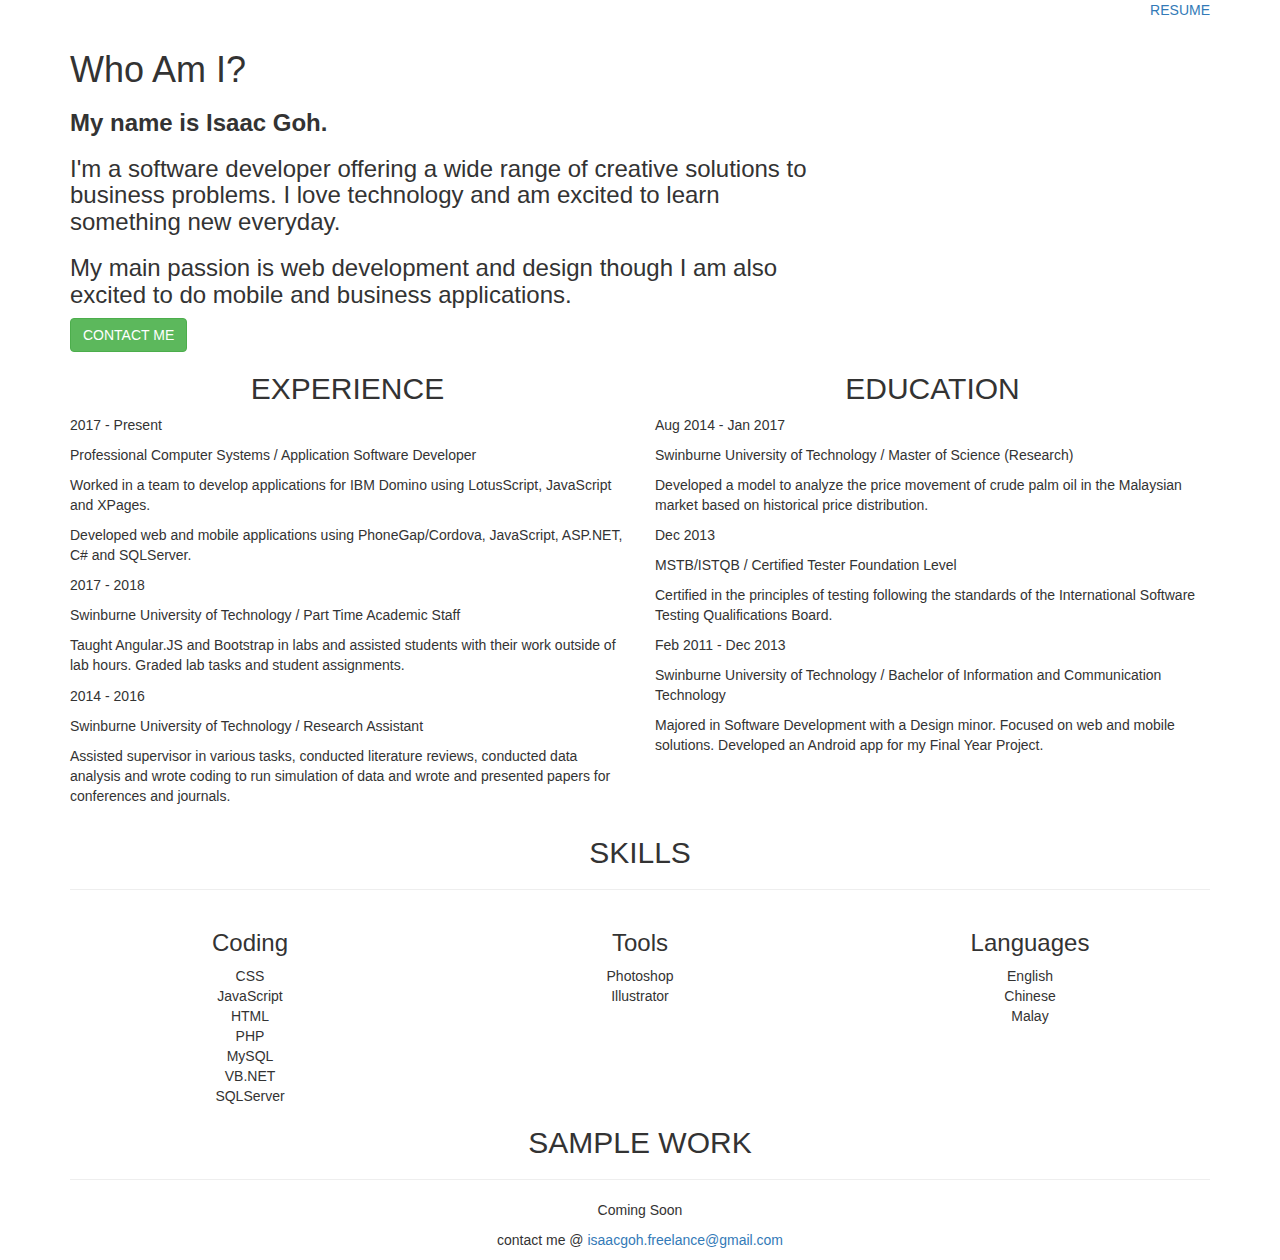
==== index.html @ ccd77763 "Add files via upload" ====
<!doctype html>
<html>
<head>
	<meta name="viewport" content="width=device-width, initial-scale=1">
	<meta content="text/html;charset=utf-8" http-equiv="Content-Type">
	<meta content="utf-8" http-equiv="encoding">
	<meta name="description" content="Isaac Goh is a Kuching-based web developer and freelance writer">
	<link rel="canonical" href="http://isaacgys.github.io"/>
	
	<title>Isaac Goh</title>
	
	<link rel="icon" type="image/png" href="img/favicon.png">
	<link rel="stylesheet" href="https://maxcdn.bootstrapcdn.com/bootstrap/3.3.7/css/bootstrap.min.css" integrity="sha384-BVYiiSIFeK1dGmJRAkycuHAHRg32OmUcww7on3RYdg4Va+PmSTsz/K68vbdEjh4u" crossorigin="anonymous">
	<link rel="stylesheet" href="css/animate.css">
	<link rel="stylesheet" href="css/style.css">
	<link rel="stylesheet" type="text/css" href="https://fonts.googleapis.com/css?family=Roboto">
	<script src="https://ajax.aspnetcdn.com/ajax/jQuery/jquery-3.2.0.min.js"></script>
	<script src="https://maxcdn.bootstrapcdn.com/bootstrap/3.3.7/js/bootstrap.min.js" integrity="sha384-Tc5IQib027qvyjSMfHjOMaLkfuWVxZxUPnCJA7l2mCWNIpG9mGCD8wGNIcPD7Txa" crossorigin="anonymous"></script>
	
	<script>
	$(document).ready(function(){
		$('a[href*="#"]:not([href="#"])').click(function() {
		  if (location.pathname.replace(/^\//, '') == this.pathname.replace(/^\//, '') && location.hostname == this.hostname) {
			var target = $(this.hash);
			target = target.length ? target : $('[name=' + this.hash.slice(1) + ']');
			if (target.length) {
			  $('html, body').animate({
				scrollTop: target.offset().top
			  }, 1000);
			  return false;
			}
		  }
		});
		
		$(window).resize(function() {
			$("span.text-content").css("height", $(".portfolioImage").height());
		});
		
		$(window).resize();
		
	});

	var $window = $(window);

		function isScrolledIntoView(elem, $window) {
			var windowTop = $window.scrollTop();
			var windowBottom = windowTop + $window.height() ;

			var elemTop = $(elem).offset().top;
			var elemBottom = elemTop + $(elem).height();

			return (elemTop <= windowBottom);
			
		}


	$(document).on("scroll", function () {
		if (isScrolledIntoView(".animation", $window)) {
			$(".animation").addClass("animated");
			$(".animation").addClass("fadeInUp");
		}
	});


	</script>
</head>	
<body>
	<header>
		<!--<nav class="navbar navbar-default navbar-fixed-top">
			<div class="container">
				<div class="row">
					<div class="col-xs-12 col-sm-6 col-sm-offset-3 col-md-8 col-md-offset-2">
					<div class="navbar-header">
						<ul class="nav navbar-nav ">
							<li><a href="#about">
								<span class="size-20">
									<i class="icon ion-person"></i>
									<span class="hidden-sm hidden-xs">About</span>
								</span>
							</a></li>
							<li><a href="#experience">
								<span class="size-20">
									<i class="icon ion-briefcase"></i>
									<span class="hidden-sm hidden-xs">Experience</span>
								</span>
							</a></li>
							<li><a href="#education">
								<span class="size-20">
									<i class="icon ion-university"></i>
									<span class="hidden-sm hidden-xs">Education</span>
								</span>
							</a></li>
							<li><a href="#skills">
								<span class="size-20">
									<i class="icon ion-code"></i>
									<span class="hidden-sm hidden-xs">Skills</span>
								</span>
							</a></li>
							<li><a href="#projects">
								<span class="size-20">
									<i class="icon ion-folder"></i>
									<span class="hidden-sm hidden-xs">Projects</span>
								</span>
							</a></li>
							<li><a href="#contact">
								<span class="size-20">
									<i class="icon ion-email"></i>
									<span class="hidden-sm hidden-xs">Contact</span>
								</span>
							</a></li>
						</ul>
					</div>
					</div>
				</div>
			</div>
		</nav>
		-->
	</header>
<a id="about" class="anchor"></a>
<section id="hero">
<div class="container">
	<div class="row animated fadeInDown ">
		<div class="col-xs-12 text-right stickyResume">
			<a class="resume_link" href="isaac_goh_resume.pdf"><p>RESUME</p></a>
		</div>
	</div>
	<div class="row animated fadeInLeft">
		<div class="col-sm-8 col-xs-12 hero-words">
			<h1>Who Am I?</h1>
			<h3><strong>My name is <span class="namehighlight">Isaac Goh</span>.</strong></h3>
			<h3>I'm a software developer offering a wide range of creative solutions to business problems. I love technology and am excited to learn something new everyday.</h3>
			<h3>My main passion is web development and design though I am also excited to do mobile and business applications.</h3>
			<a href="#contact" class="btn btn-success">CONTACT ME</a>
		</div>
	</div>

</div>
</section>

<section id="section1">
<div class="container">
	<div class="row">
		<div class="col-sm-6">
			<div class="row">
				<div class="col-sm-12 text-justify">
					<h2 class="text-center">EXPERIENCE</h2>
				</div>
			</div>
			<div class="row experience">
				<div class="col-md-12">
					<p class="exp-date">2017 - Present</p>
					<p class="exp-header">Professional Computer Systems / <span class="title-header">Application Software Developer</span></p>
					<p class="exp-content">Worked in a team to develop applications for IBM Domino using LotusScript, JavaScript and XPages.</p>
					<p class="exp-content">Developed web and mobile applications using PhoneGap/Cordova, JavaScript, ASP.NET, C# and SQLServer.</p>
				</div>
			</div>
			<div class="row experience">
				<div class="col-md-12">
					<p class="exp-date">2017 - 2018</p>
					<p class="exp-header">Swinburne University of Technology / <span class="title-header">Part Time Academic Staff</span></p>
					<p class="exp-content">Taught Angular.JS and Bootstrap in labs and assisted students with their work outside of lab hours. Graded lab tasks and student assignments.</p>
				</div>
				<div class="col-md-8 text-left">
					
				</div>
			</div>
			<div class="row experience">
				<div class="col-md-12">
					<p class="exp-date">2014 - 2016</p>
					<p class="exp-header">Swinburne University of Technology / <span class="title-header">Research Assistant</span></p>
					<p class="exp-content">Assisted supervisor in various tasks, conducted literature reviews, conducted data analysis and wrote coding to run simulation of data and wrote and presented papers for conferences and journals. </p>
				</div>
			</div>
		</div>
		<div class="col-sm-6">
			<div class="row">
				<div class="col-sm-12 text-justify">
					<h2 class="text-center">EDUCATION</h2>
				</div>
			</div>
			<div class="row experience">
				<div class="col-md-12">
					<p class="exp-date">Aug 2014 - Jan 2017</p>
					<p class="exp-header">Swinburne University of Technology / <span class="title-header">Master of Science (Research)</span></p>
					<p class="exp-content">Developed a model to analyze the price movement of crude palm oil in the Malaysian market based on historical price distribution.</p>
				</div>
			</div>
			<div class="row experience">
				<div class="col-md-12">
					<p class="exp-date">Dec 2013</p>
					<p class="exp-header">MSTB/ISTQB / <span class="title-header">Certified Tester Foundation Level</span></p>
					<p class="exp-content">Certified in the principles of testing following the standards of the International Software Testing Qualifications Board.</p>
				</div>
			</div>
			<div class="row experience">
				<div class="col-md-12">
					<p class="exp-date">Feb 2011 - Dec 2013</p>
					<p class="exp-header">Swinburne University of Technology / <span class="title-header">Bachelor of Information and Communication Technology</span></p>
					<p class="exp-content">Majored in Software Development with a Design minor. Focused on web and mobile solutions. Developed an Android app for my Final Year Project.</p>
				</div>
			</div>
		</div>
	</div>
	
</div>
</section>


<section id="section3">
<div class="container">
	<div class="row">
		<div class="col-sm-12 text-justify">
			<h2 class="text-center">SKILLS</h2>
			<hr>
		</div>
	</div>
	<div class="row">
		<div class="col-sm-4">
			<div class="row">
				<div class="col-sm-12"><h3 class="text-center">Coding</h3></div>
			</div>
			<div class="row">
				<div class="col-sm-12 text-center"><span>CSS</span></div>
				<div class="col-sm-12 text-center"><span>JavaScript</span></div>
				<div class="col-sm-12 text-center"><span>HTML</span></div>
				<div class="col-sm-12 text-center"><span>PHP</span></div>
				<div class="col-sm-12 text-center"><span>MySQL</span></div>
				<div class="col-sm-12 text-center"><span>VB.NET</span></div>
				<div class="col-sm-12 text-center"><span>SQLServer</span></div>
			</div>
		</div>
		<div class="col-sm-4">
			<div class="row">
				<div class="col-sm-12"><h3 class="text-center">Tools</h3></div>
			</div>
			<div class="row">
				<div class="col-sm-12 text-center"><span>Photoshop</span></div>
				<div class="col-sm-12 text-center"><span>Illustrator</span></div>
			</div>
		</div>
		<div class="col-sm-4">
			<div class="row">
				<div class="col-sm-12"><h3 class="text-center">Languages</h3></div>
			</div>
			<div class="row">
				<div class="col-sm-12 text-center"><span>English</span></div>
				<div class="col-sm-12 text-center"><span>Chinese</span></div>
				<div class="col-sm-12 text-center"><span>Malay</span></div>
			</div>
		</div>
	</div>
</div>
</section>
<section id="section4">
<div class="container">
	<div class="row">
		<div class="col-sm-12 text-justify">
			<h2 class="text-center">SAMPLE WORK</h2>
			<hr>
		</div>
	</div>
	<div class="row">
		<div class="col-sm-12 portfolioList">
			<p class="text-center">Coming Soon</p>
		</div>
		
	</div>
</div>
</section>

<footer id="section5">
<div class="container">
	<div class="row">
		<div class="col-sm-12 text-justify">
			<p class="text-center">contact me @ <a href="mailto:isaacgoh.freelance@gmail.com" class="emaillink">isaacgoh.freelance@gmail.com</a></p>
		</div>
	</div>
</div>
</footer>
</body>
</html>
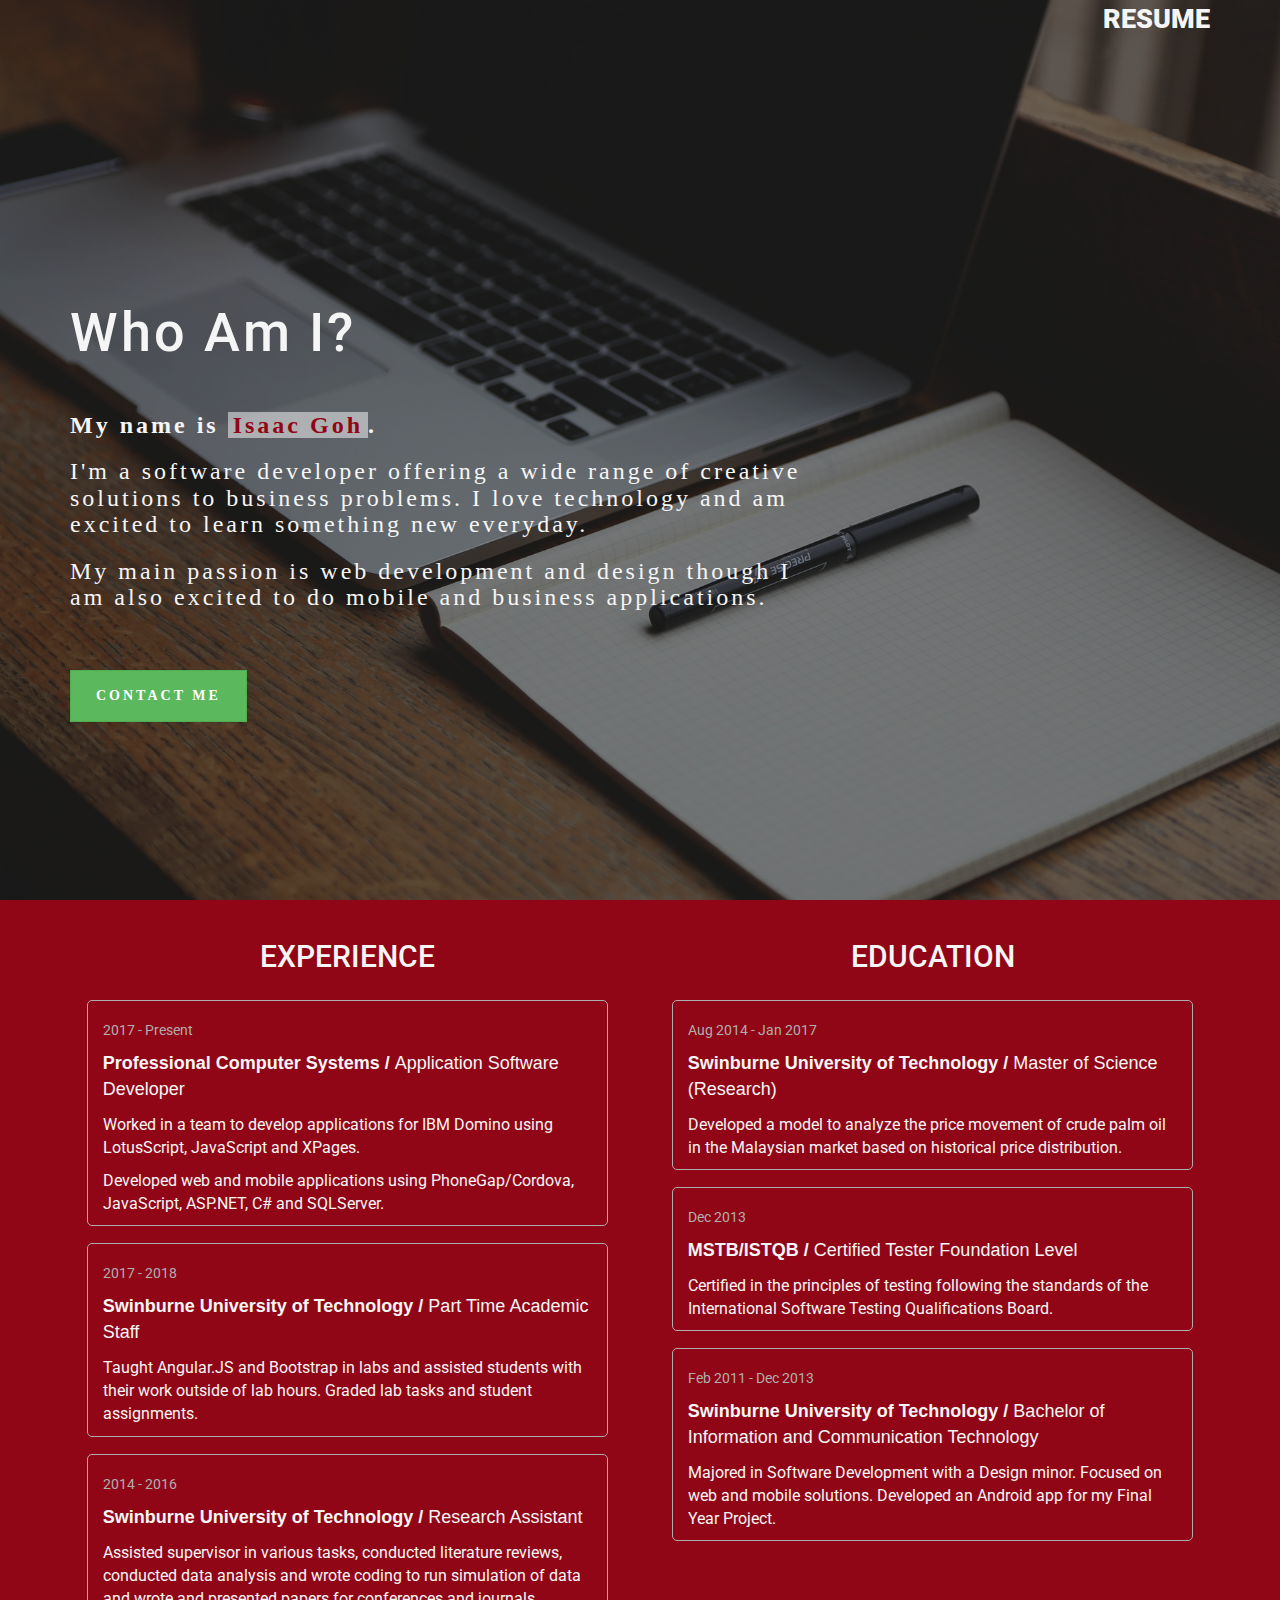
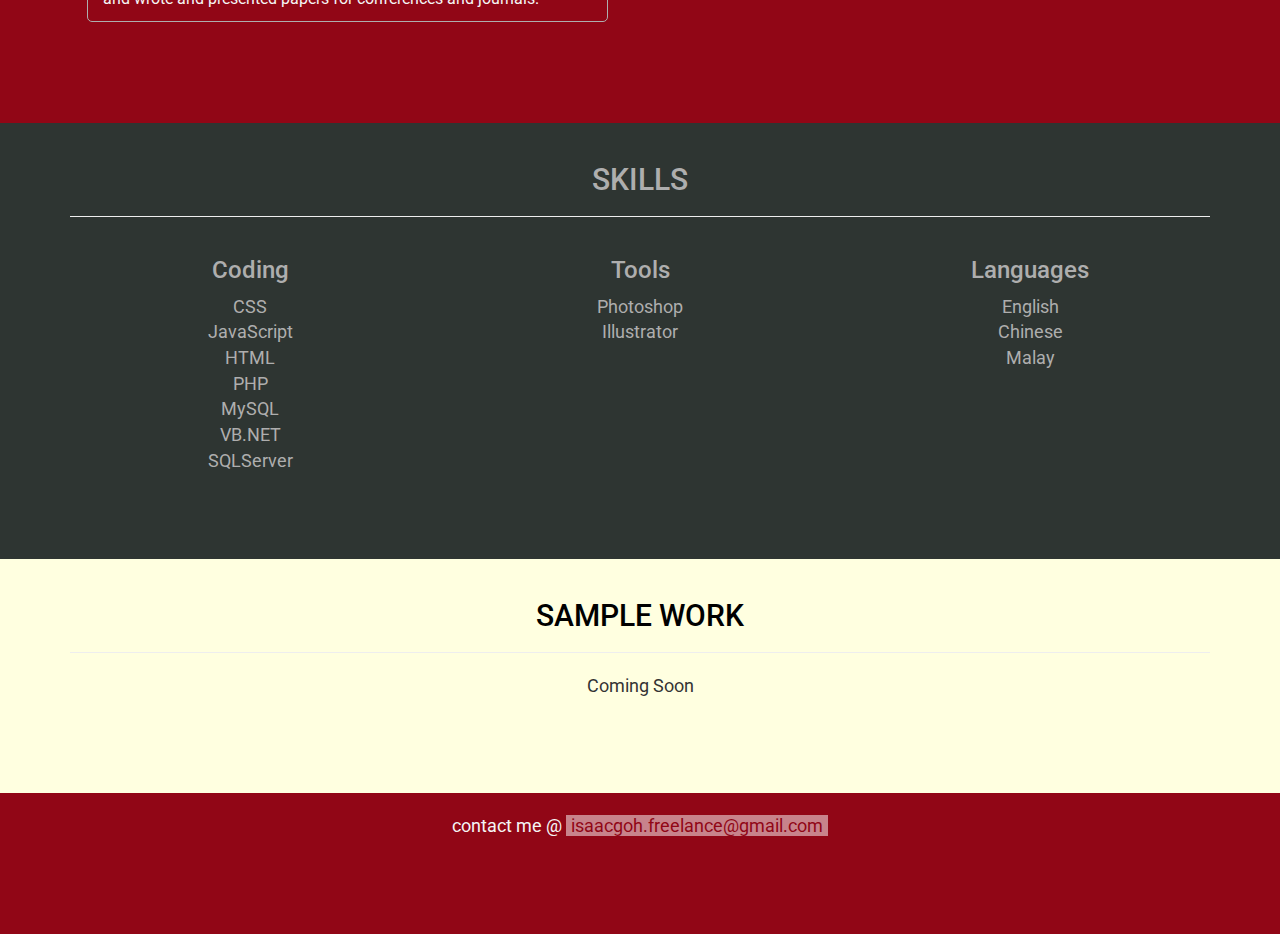
==== commit 0e877790: "Update index.html" ====
--- a/index.html
+++ b/index.html
@@ -66,57 +66,7 @@
 </head>	
 <body>
 	<header>
-		<!--<nav class="navbar navbar-default navbar-fixed-top">
-			<div class="container">
-				<div class="row">
-					<div class="col-xs-12 col-sm-6 col-sm-offset-3 col-md-8 col-md-offset-2">
-					<div class="navbar-header">
-						<ul class="nav navbar-nav ">
-							<li><a href="#about">
-								<span class="size-20">
-									<i class="icon ion-person"></i>
-									<span class="hidden-sm hidden-xs">About</span>
-								</span>
-							</a></li>
-							<li><a href="#experience">
-								<span class="size-20">
-									<i class="icon ion-briefcase"></i>
-									<span class="hidden-sm hidden-xs">Experience</span>
-								</span>
-							</a></li>
-							<li><a href="#education">
-								<span class="size-20">
-									<i class="icon ion-university"></i>
-									<span class="hidden-sm hidden-xs">Education</span>
-								</span>
-							</a></li>
-							<li><a href="#skills">
-								<span class="size-20">
-									<i class="icon ion-code"></i>
-									<span class="hidden-sm hidden-xs">Skills</span>
-								</span>
-							</a></li>
-							<li><a href="#projects">
-								<span class="size-20">
-									<i class="icon ion-folder"></i>
-									<span class="hidden-sm hidden-xs">Projects</span>
-								</span>
-							</a></li>
-							<li><a href="#contact">
-								<span class="size-20">
-									<i class="icon ion-email"></i>
-									<span class="hidden-sm hidden-xs">Contact</span>
-								</span>
-							</a></li>
-						</ul>
-					</div>
-					</div>
-				</div>
-			</div>
-		</nav>
-		-->
 	</header>
-<a id="about" class="anchor"></a>
 <section id="hero">
 <div class="container">
 	<div class="row animated fadeInDown ">
@@ -278,4 +228,4 @@
 </div>
 </footer>
 </body>
-</html>+</html>
--- a/css/style.css
+++ b/css/style.css
@@ -0,0 +1,107 @@
+body{font-family:Roboto, sans-serif;font-size:18px;font-style:normal;padding-top:70px}
+
+.size-20{font-size: 20px;}
+
+
+
+#hero{
+	background: linear-gradient( rgba(0, 0, 0, 0.5), rgba(0, 0, 0, 0.5) ), url('../img/hero.jpg');
+	margin-top:-70px; 
+	min-height:100vh;
+	background-attachment: fixed;
+	background-position: center;
+	background-repeat: no-repeat;
+	background-size: cover;
+}
+.hero-words{margin-top:20%; color:#F5F5F5;letter-spacing:3px; padding-bottom:15px;font-family:"calibri"}
+.hero-words h1{font-size:3em;font-family:roboto;margin-bottom:50px;}
+.namehighlight{color:#910616;background-color:rgba(255,255,255,0.5); padding-left:5px; padding-right:5px;}
+.resume_link{color:#F5F5F5;font-weight:900;font-size:1.5em;}
+.resume_link:hover{color:#aeaeae;}
+#section1{background-color:#910616;padding-bottom:85px;padding-top:20px;color:#F5F5F5;}
+
+
+.exp-header{font-family:Arial, sans-serif;font-style:bold;font-size:1em;font-weight:700;}
+.title-header{font-weight:300;}
+.exp-content{font-size:0.9em;}
+.exp-date{color:#aeaeae;font-size:0.8em;}
+.experience{padding-top:20px; border: 1px solid #aeaeae; margin:3%;border-radius:5px;}
+
+#section2{background-color:#e0e2db;padding-bottom:85px;padding-top:20px}
+#section2 h2{color:black}
+#section3{background-color:#2e3532;padding-bottom:85px;padding-top:20px;color:#aeaeae;}
+#section4{background-color:#FFFFE0;padding-bottom:85px;padding-top:20px}
+#section4 h2{color:black}
+#section5{background-color:#910616;color:#F5F5F5;padding-bottom:85px;padding-top:20px}
+		
+#about{margin-top:-70px;display:block;}
+footer{background-color:#fff;padding-bottom:100px}
+a{color:inherit;}
+a:hover{text-decoration:none;color:white}
+.anchor{ display: block;position: relative;top: -50px;visibility: hidden;}
+.progress{ border-radius: 0px; }
+.progress-bar-success{background: -webkit-linear-gradient(top, rgba(70, 235, 117, 1) 0%, rgba(65, 201, 65, 1) 100%); background: linear-gradient(to bottom, rgba(70, 235, 117, 1) 0%, rgba(65, 201, 65, 1) 100%);}
+.navbar-collapse.collapse {display: block!important;}
+.navbar-nav>li, .navbar-nav {float: left !important;}
+.navbar-nav.navbar-right:last-child {margin-right: -15px !important;}
+.navbar-right {float: right!important;}
+		
+input{
+	width:100%;
+	margin-bottom:25px;
+	padding-top:5px;
+	padding-bottom:5px;
+	border:none;
+}
+
+textarea{
+	width:100%;
+	height: 250px;
+}
+
+button{
+	margin-top:25px
+}
+
+.btn{
+	border-radius:0px;
+	padding:15px 25px 15px 25px;
+	margin-top:50px;
+	font-weight:900;
+}
+		
+span.text-content {
+	background: rgba(0,0,0,0.7);
+	color: #FFF;
+	cursor: pointer;
+	display: table;
+	left: 0;
+	top: 0;
+	position: absolute;
+
+	width: 100%;
+
+	opacity: 0;
+	-webkit-transition: opacity 500ms;
+	-moz-transition: opacity 500ms;
+	-o-transition: opacity 500ms;
+	transition: opacity 500ms;
+}
+		
+span.text-content span {
+    display: table-cell;
+	text-align: center;
+	vertical-align: middle;
+}
+		
+div.portfolioList:hover span.text-content {
+    opacity: 1;
+}
+		
+.portfolioImage{
+	width: 100%;
+}
+
+.emaillink{
+	color:#910616;background-color:rgba(255,255,255,0.5); padding-left:5px; padding-right:5px;
+}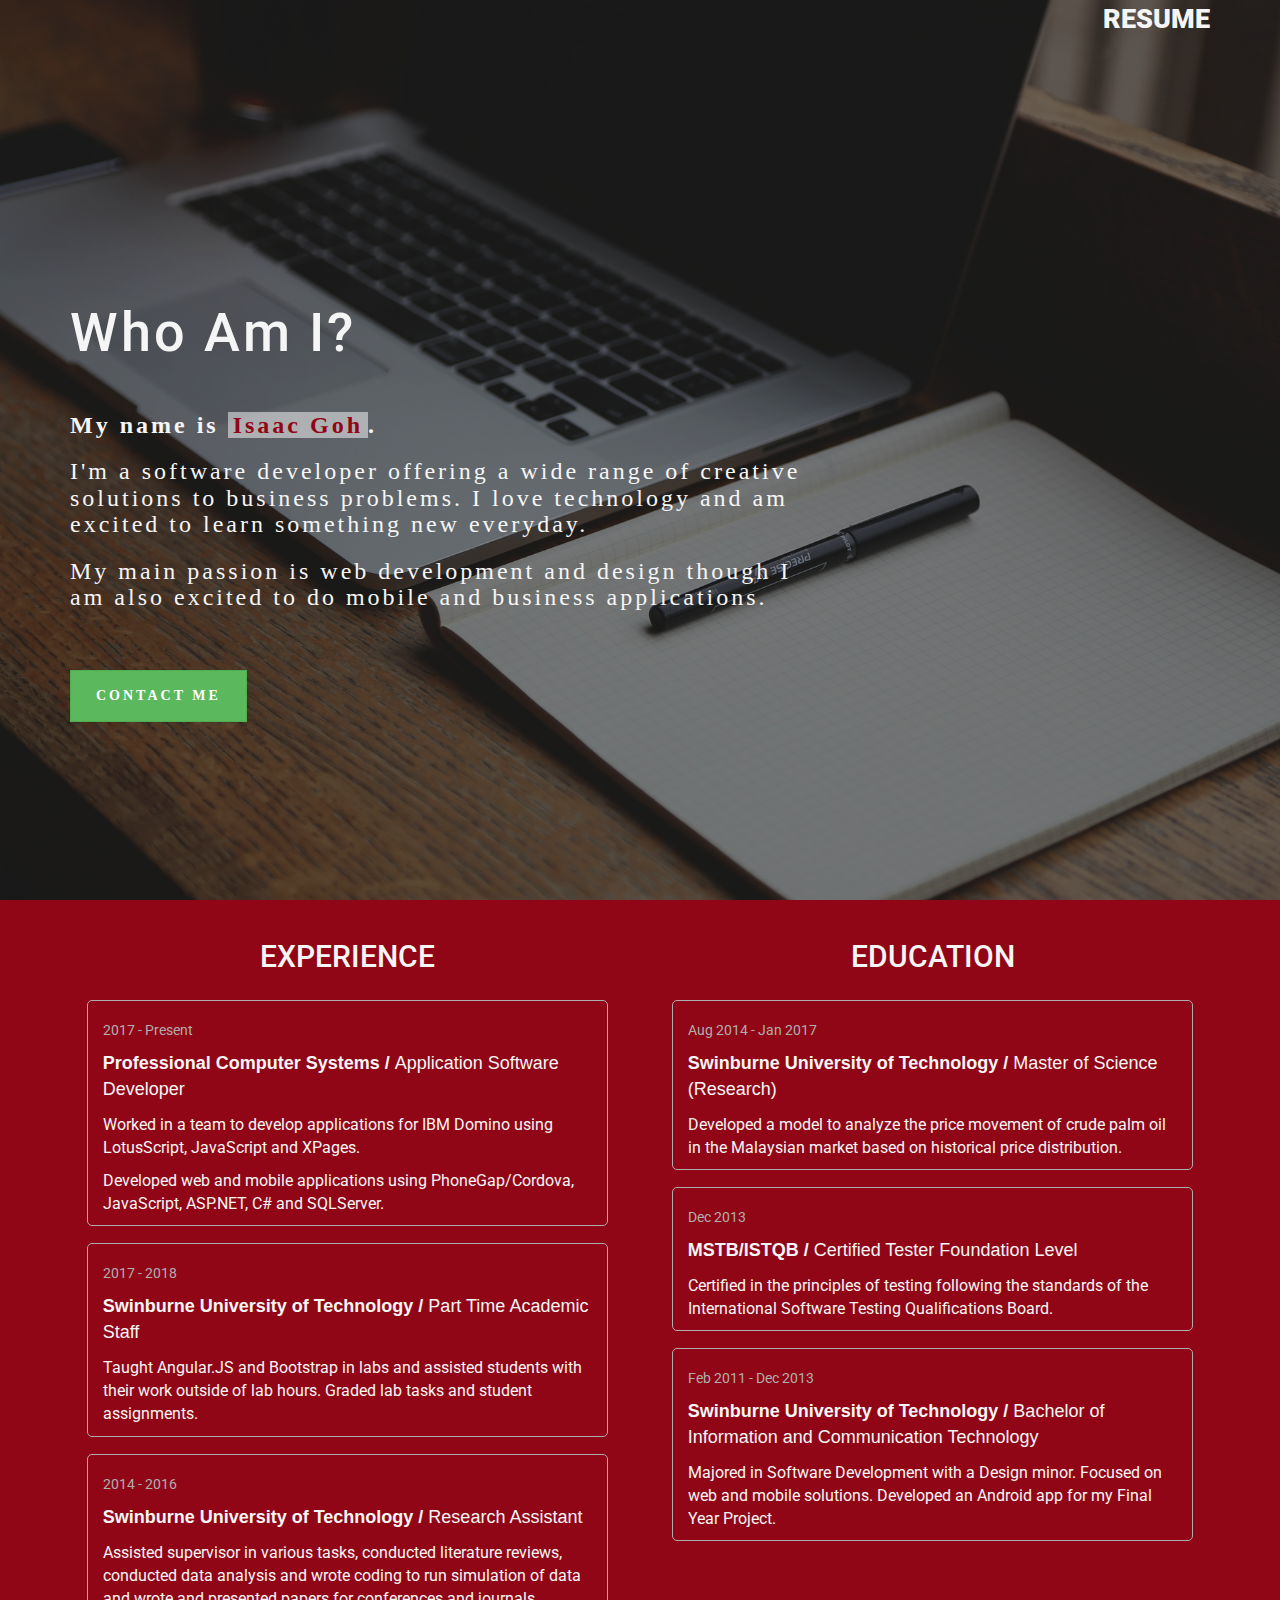
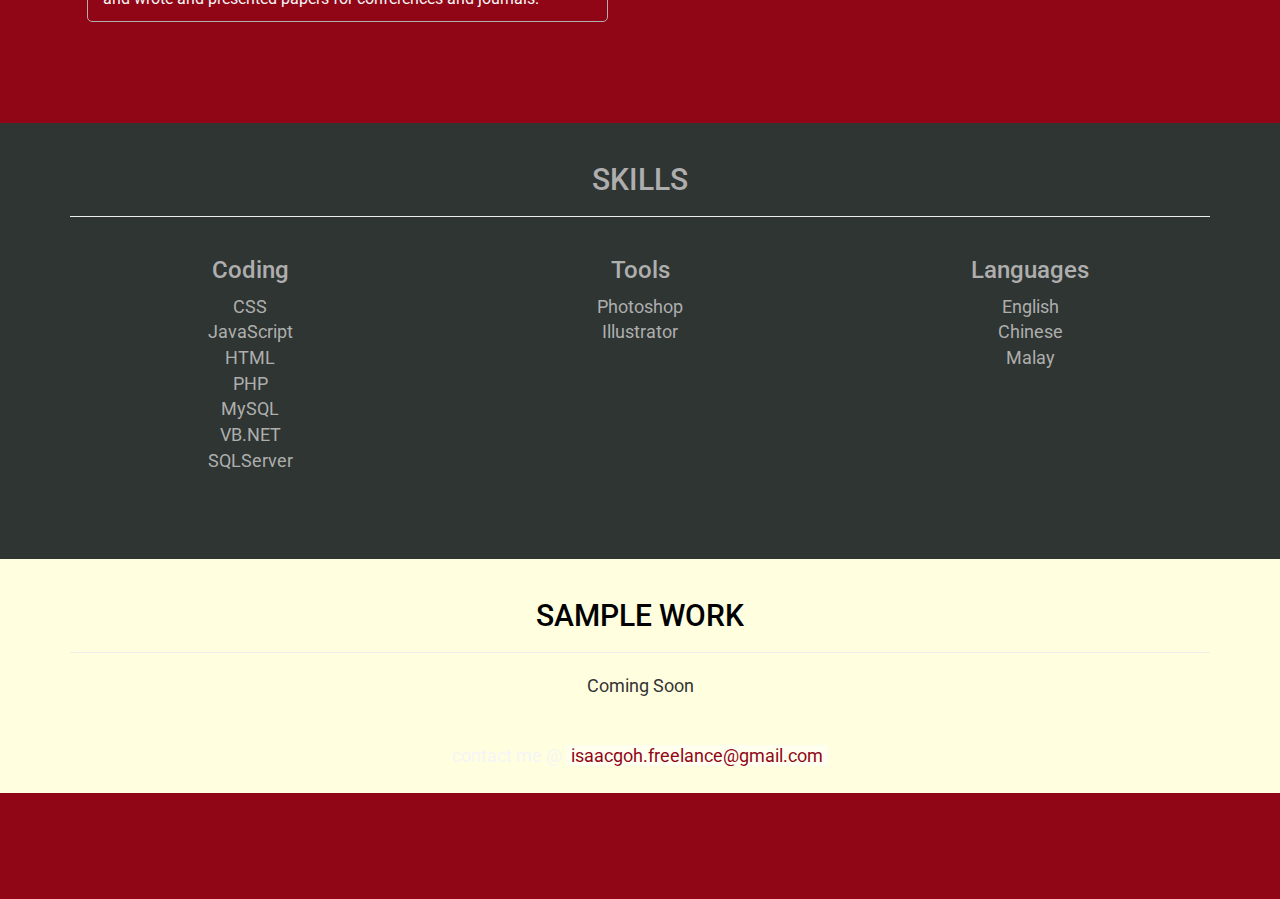
==== commit edeee7d8: "Add files via upload" ====
--- a/index.html
+++ b/index.html
@@ -222,10 +222,11 @@
 <div class="container">
 	<div class="row">
 		<div class="col-sm-12 text-justify">
+			<a id="about" class="anchor"></a>
 			<p class="text-center">contact me @ <a href="mailto:isaacgoh.freelance@gmail.com" class="emaillink">isaacgoh.freelance@gmail.com</a></p>
 		</div>
 	</div>
 </div>
 </footer>
 </body>
-</html>
+</html>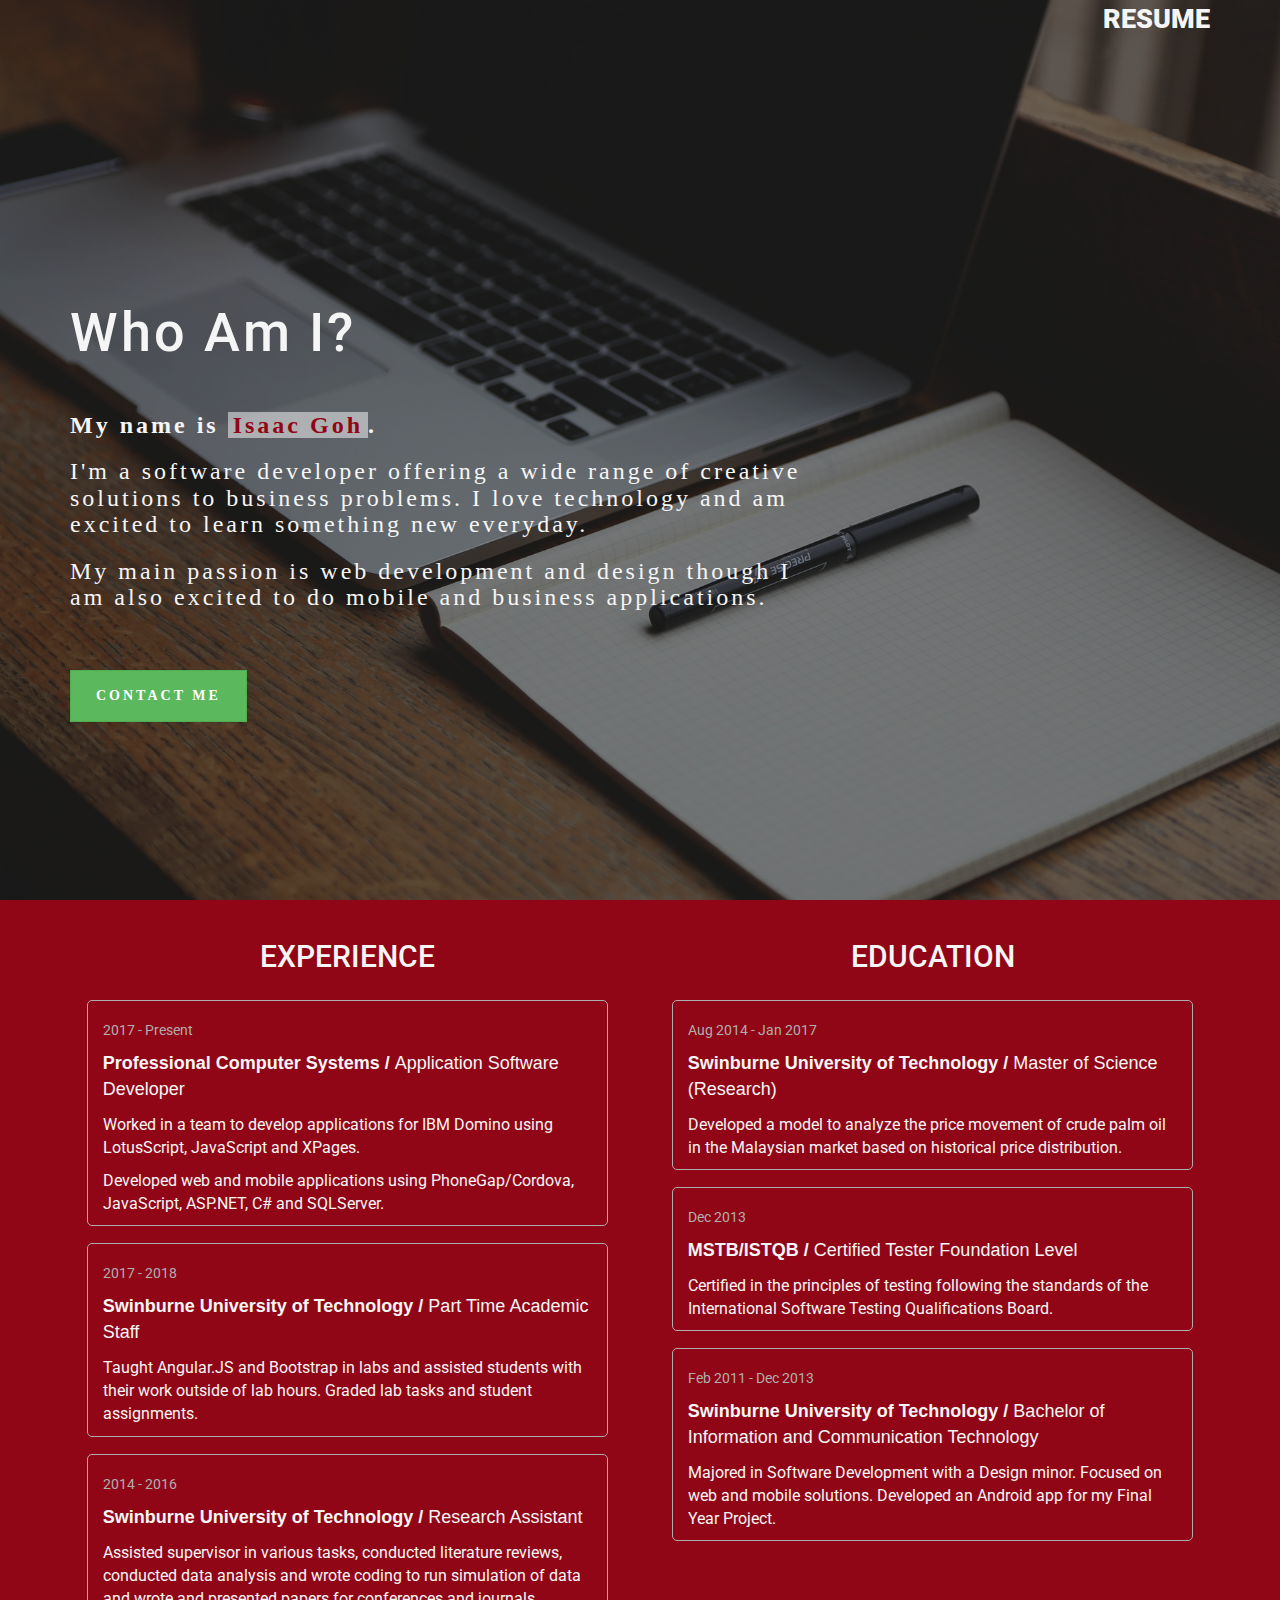
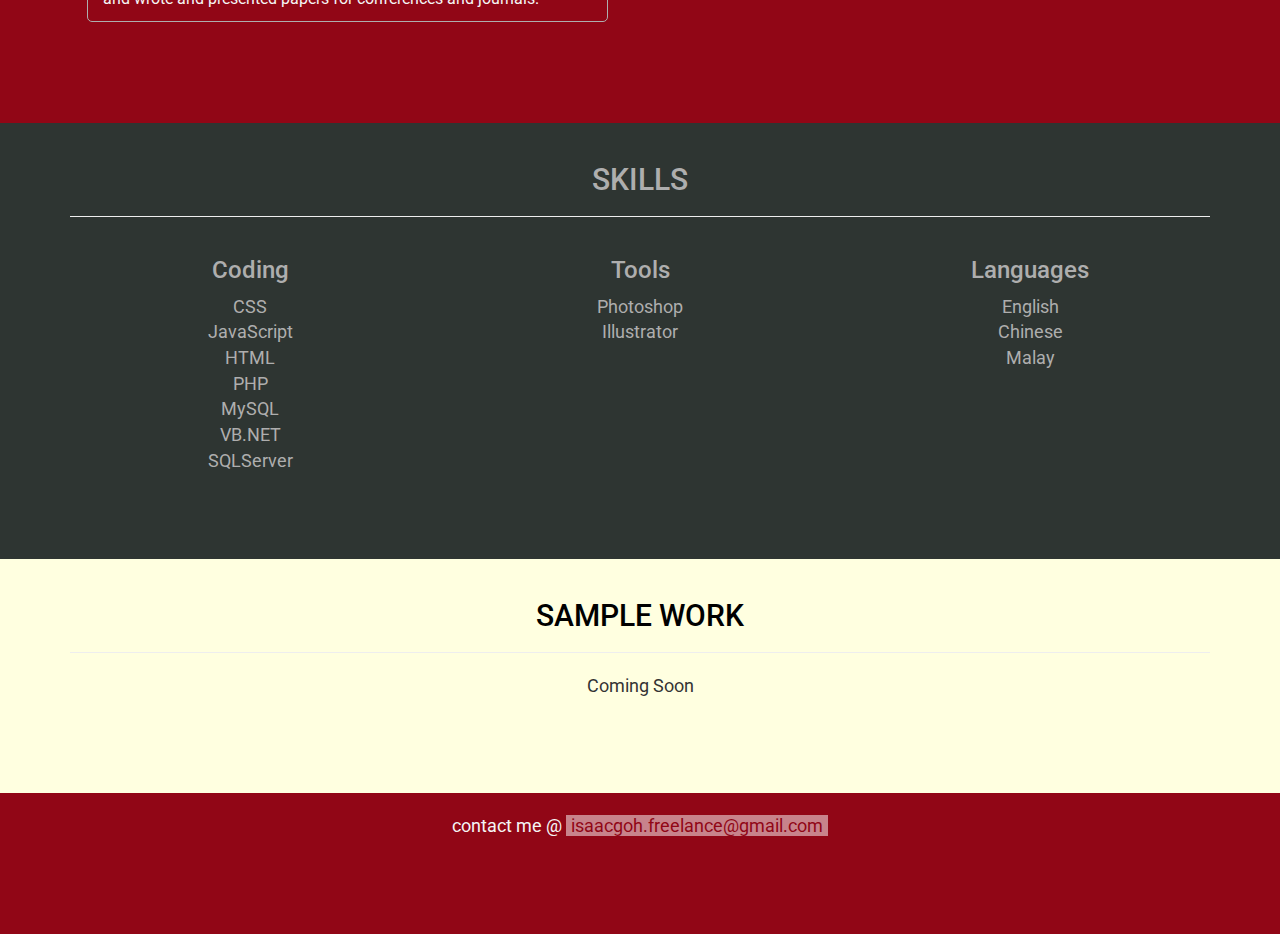
==== commit d86661f2: "Update index.html" ====
--- a/index.html
+++ b/index.html
@@ -222,11 +222,11 @@
 <div class="container">
 	<div class="row">
 		<div class="col-sm-12 text-justify">
-			<a id="about" class="anchor"></a>
+			<a id="contact" class="anchor"></a>
 			<p class="text-center">contact me @ <a href="mailto:isaacgoh.freelance@gmail.com" class="emaillink">isaacgoh.freelance@gmail.com</a></p>
 		</div>
 	</div>
 </div>
 </footer>
 </body>
-</html>+</html>
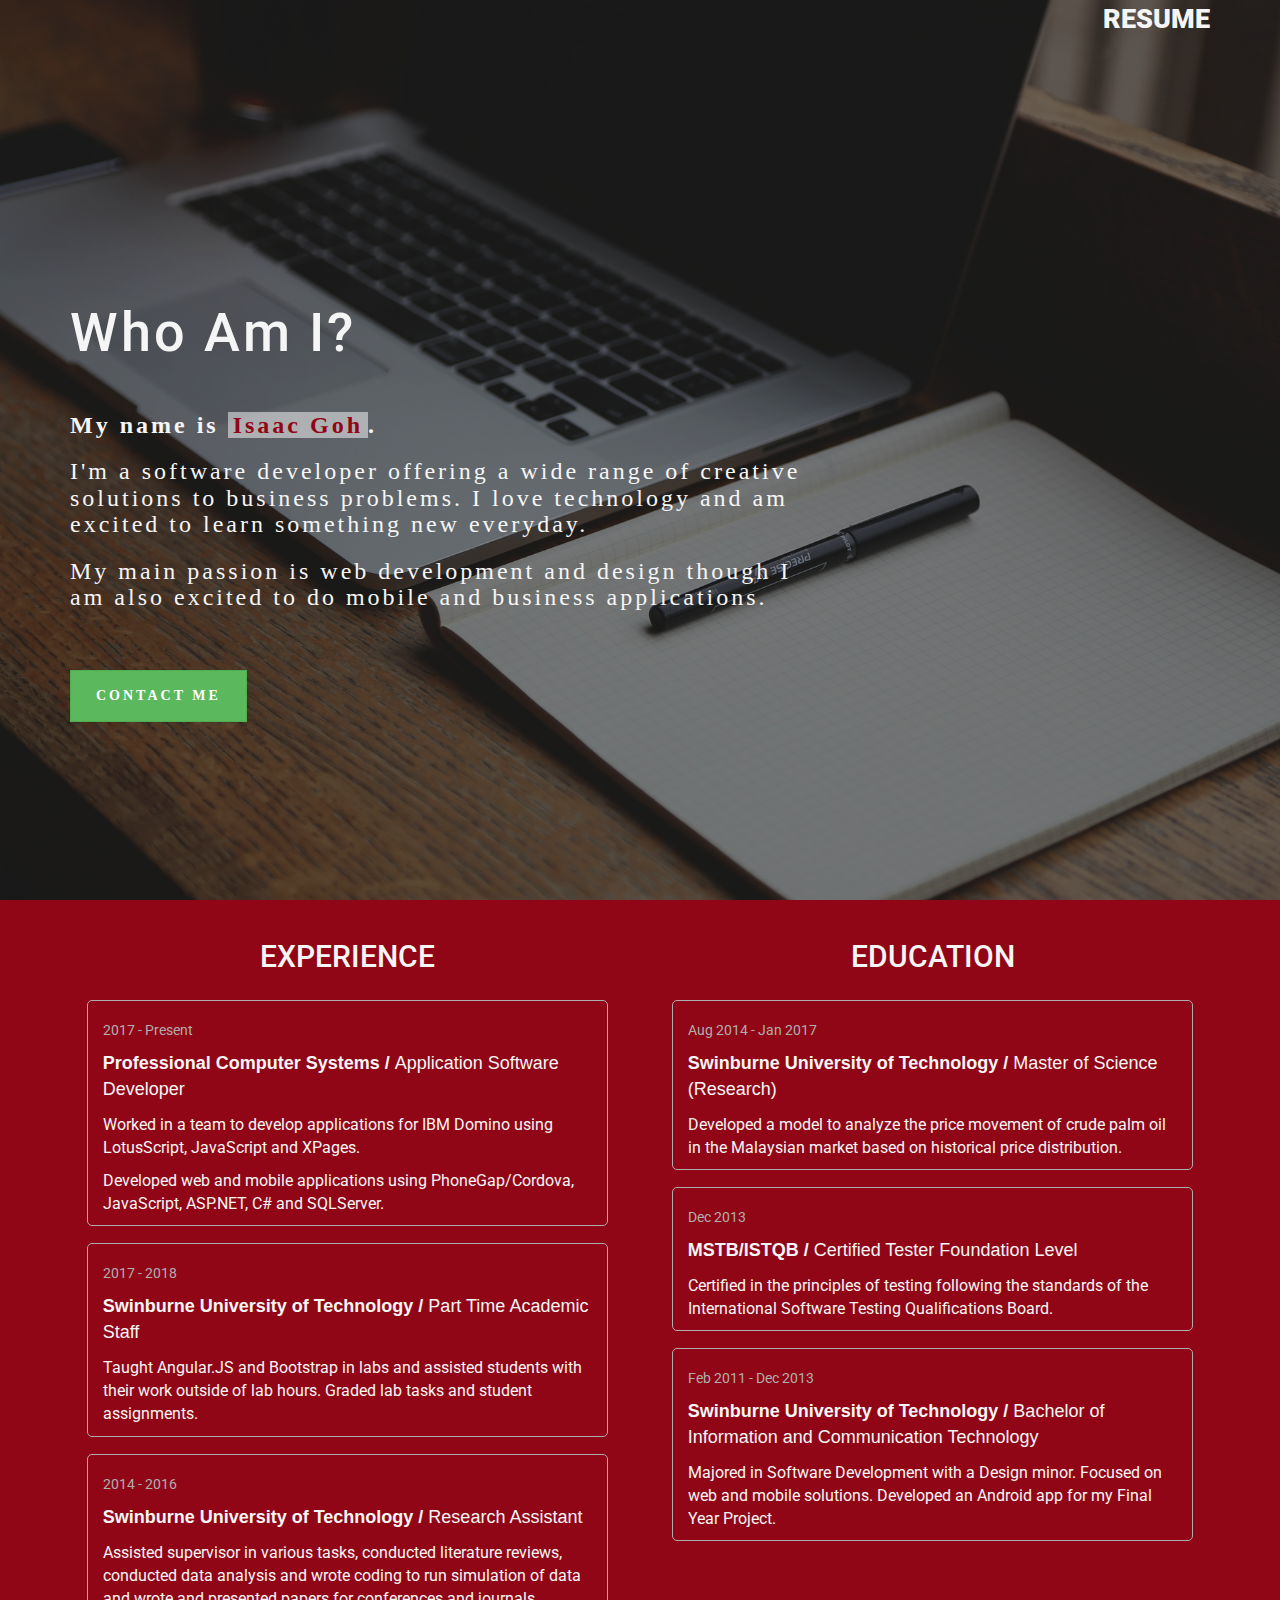
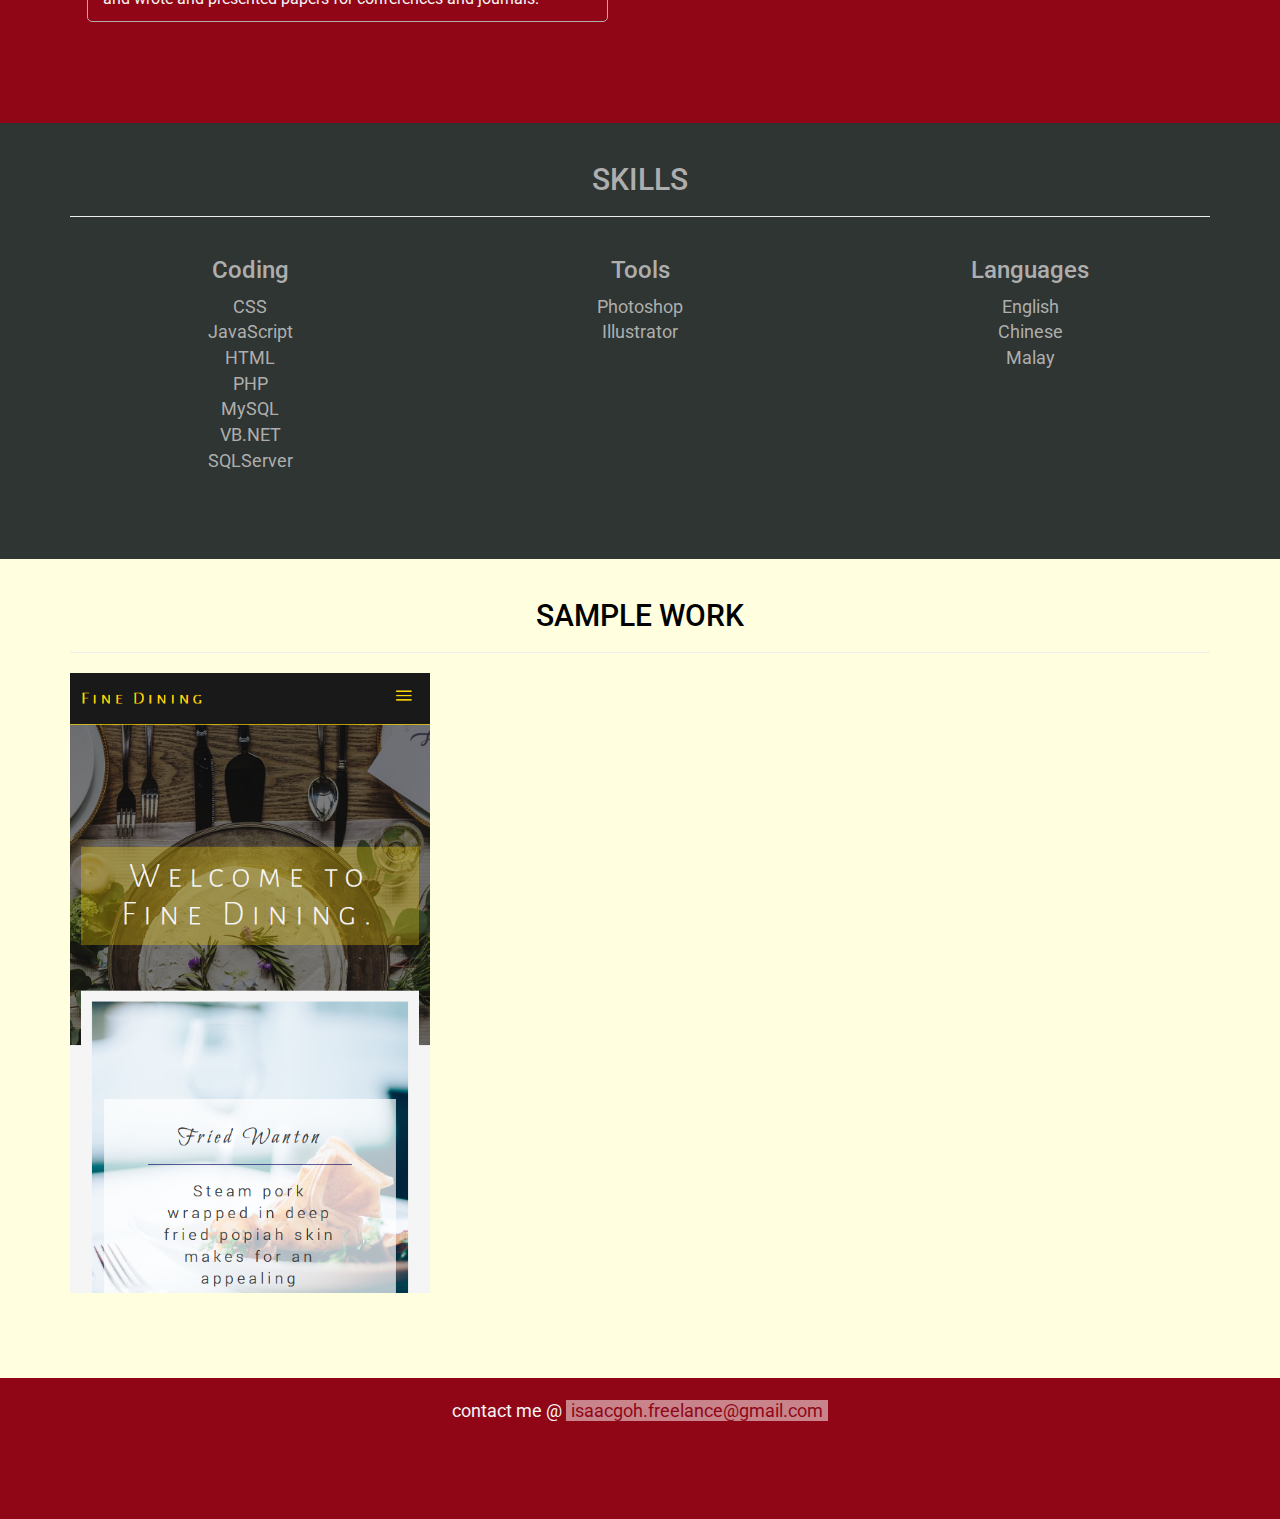
==== commit c9f6dc3f: "Add files via upload" ====
--- a/index.html
+++ b/index.html
@@ -210,8 +210,8 @@
 		</div>
 	</div>
 	<div class="row">
-		<div class="col-sm-12 portfolioList">
-			<p class="text-center">Coming Soon</p>
+		<div class="col-sm-4 portfolioList">
+			<a href="portfolio/restaurant/index.html"><img class="img img-responsive" src="img/fine_dining.png"></a>
 		</div>
 		
 	</div>
@@ -229,4 +229,4 @@
 </div>
 </footer>
 </body>
-</html>
+</html>